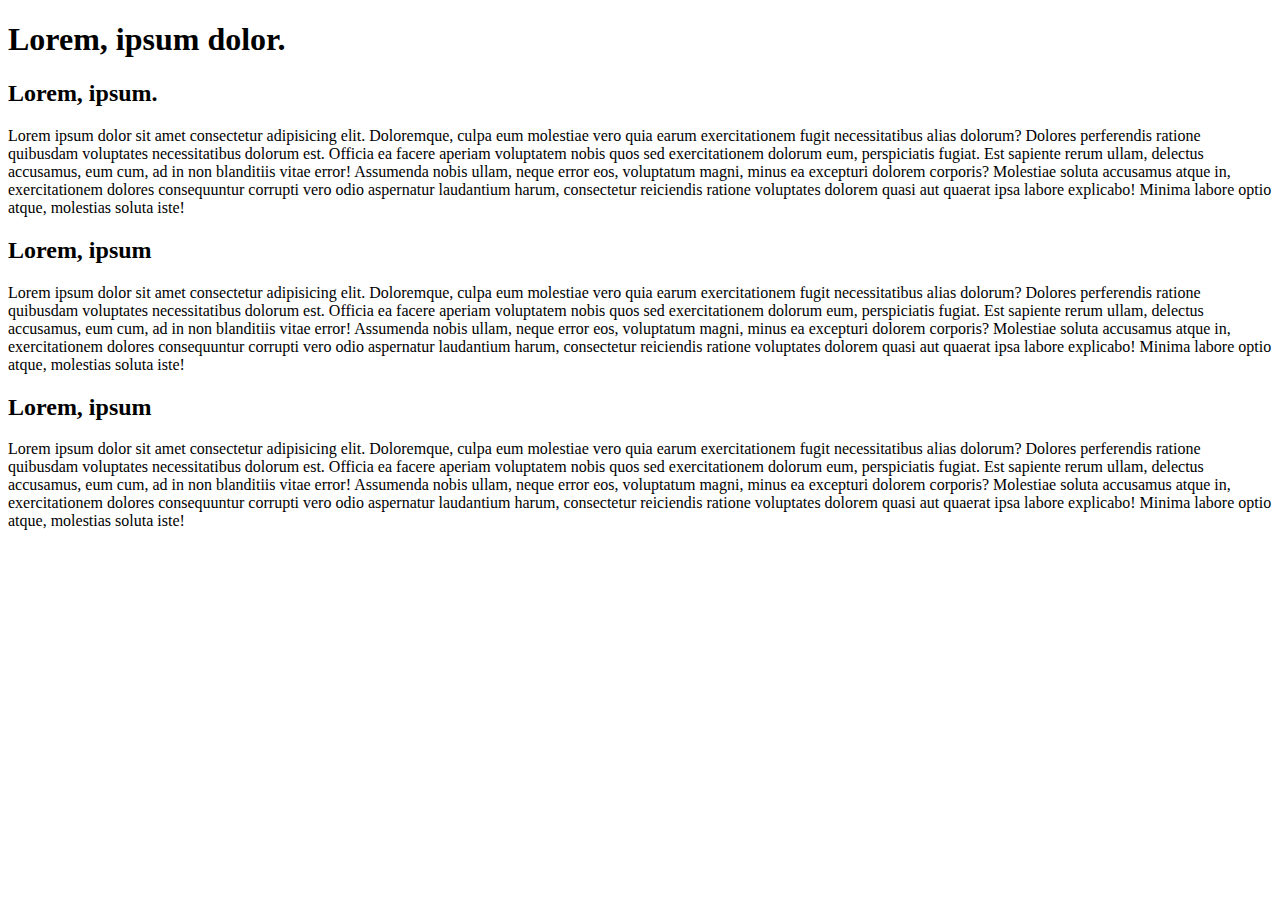
==== Week 2/index.html @ a05f85c0 "com 5" ====
<!DOCTYPE html>
<html lang="en">

<head>
    <meta charset="UTF-8">
    <meta name="viewport" content="width=device-width, initial-scale=1.0">
    <title>Week 2</title>
    <link rel="stylesheet" href="./css/styles.css">
</head>

<body>
    <h1>Lorem, ipsum dolor.</h1>
    <div class="row">
        <div class="col-lg-4 col-md-6 col-sm-12">
            <section class="section1">
                <h2>Lorem, ipsum.</h2>
                <p>
                    Lorem ipsum dolor sit amet consectetur adipisicing elit. Doloremque, culpa eum molestiae vero quia
                    earum exercitationem fugit necessitatibus alias dolorum? Dolores perferendis ratione quibusdam
                    voluptates necessitatibus dolorum est. Officia ea facere aperiam voluptatem nobis quos sed
                    exercitationem dolorum eum, perspiciatis fugiat. Est sapiente rerum ullam, delectus accusamus, eum
                    cum, ad in non blanditiis vitae error! Assumenda nobis ullam, neque error eos, voluptatum magni,
                    minus ea excepturi dolorem corporis? Molestiae soluta accusamus atque in, exercitationem dolores
                    consequuntur corrupti vero odio aspernatur laudantium harum, consectetur reiciendis ratione
                    voluptates dolorem quasi aut quaerat ipsa labore explicabo! Minima labore optio atque, molestias
                    soluta iste!
                </p>
            </section>
        </div>
        <div class="col-lg-4 col-md-6 col-sm-12">
            <section class="section2">
                <h2>Lorem, ipsum</h2>
                <p>
                    Lorem ipsum dolor sit amet consectetur adipisicing elit. Doloremque, culpa eum molestiae vero quia
                    earum exercitationem fugit necessitatibus alias dolorum? Dolores perferendis ratione quibusdam
                    voluptates necessitatibus dolorum est. Officia ea facere aperiam voluptatem nobis quos sed
                    exercitationem dolorum eum, perspiciatis fugiat. Est sapiente rerum ullam, delectus accusamus, eum
                    cum, ad in non blanditiis vitae error! Assumenda nobis ullam, neque error eos, voluptatum magni,
                    minus ea excepturi dolorem corporis? Molestiae soluta accusamus atque in, exercitationem dolores
                    consequuntur corrupti vero odio aspernatur laudantium harum, consectetur reiciendis ratione
                    voluptates dolorem quasi aut quaerat ipsa labore explicabo! Minima labore optio atque, molestias
                    soluta iste!
                </p>
            </section>
        </div>
        <div class="col-lg-4 col-md-12 col-sm-12">
            <section class="section3">
                <h2>Lorem, ipsum</h2>
                <p>
                    Lorem ipsum dolor sit amet consectetur adipisicing elit. Doloremque, culpa eum molestiae vero quia
                    earum exercitationem fugit necessitatibus alias dolorum? Dolores perferendis ratione quibusdam
                    voluptates necessitatibus dolorum est. Officia ea facere aperiam voluptatem nobis quos sed
                    exercitationem dolorum eum, perspiciatis fugiat. Est sapiente rerum ullam, delectus accusamus, eum
                    cum, ad in non blanditiis vitae error! Assumenda nobis ullam, neque error eos, voluptatum magni,
                    minus ea excepturi dolorem corporis? Molestiae soluta accusamus atque in, exercitationem dolores
                    consequuntur corrupti vero odio aspernatur laudantium harum, consectetur reiciendis ratione
                    voluptates dolorem quasi aut quaerat ipsa labore explicabo! Minima labore optio atque, molestias
                    soluta iste!
                </p>
            </section>
        </div>
    </div>
</body>

</html>
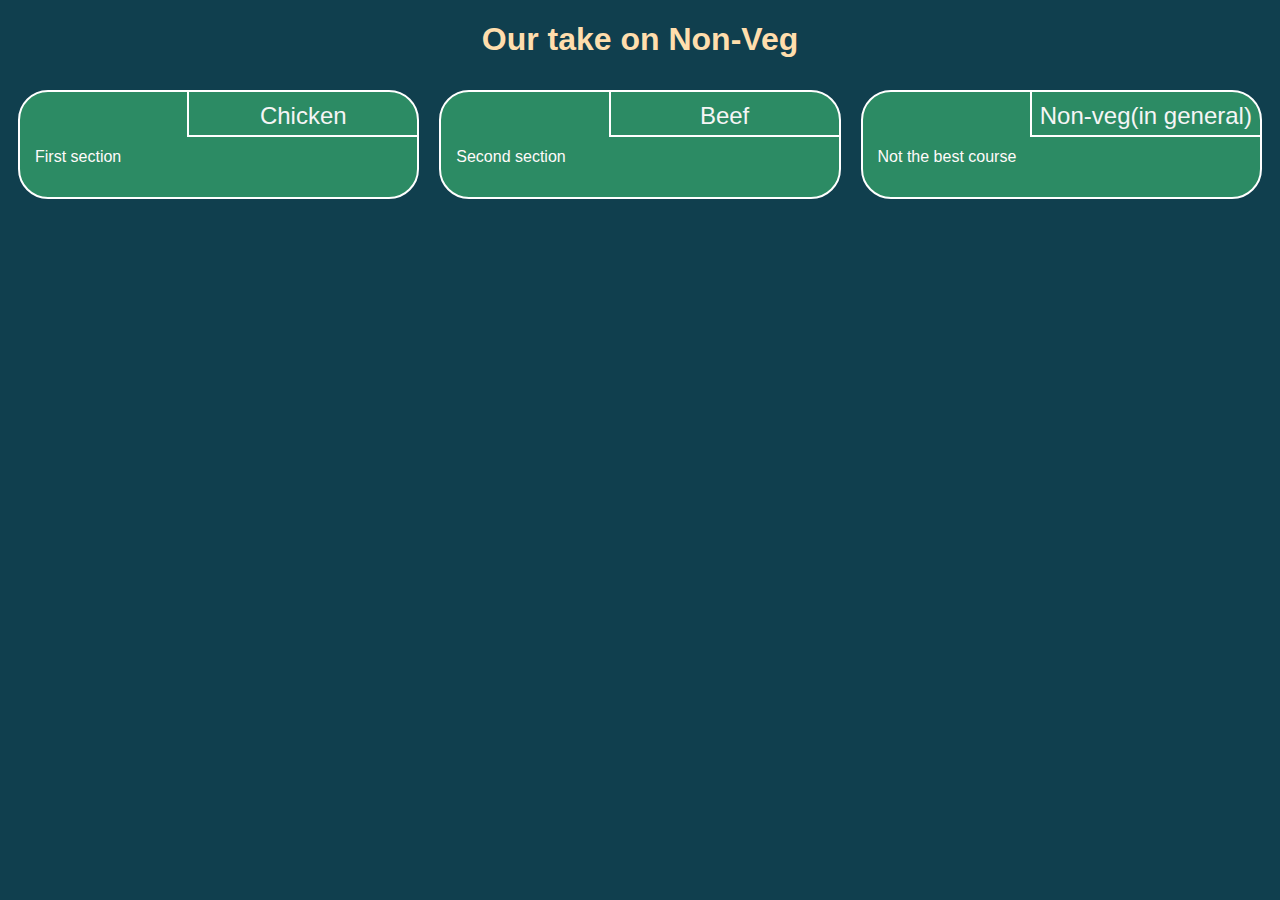
==== commit d961dd54: "com 5" ====
--- a/Week 2/index.html
+++ b/Week 2/index.html
@@ -9,53 +9,29 @@
 </head>
 
 <body>
-    <h1>Lorem, ipsum dolor.</h1>
+    <h1>Our take on Non-Veg</h1>
     <div class="row">
         <div class="col-lg-4 col-md-6 col-sm-12">
             <section class="section1">
-                <h2>Lorem, ipsum.</h2>
+                <h2>Chicken</h2>
                 <p>
-                    Lorem ipsum dolor sit amet consectetur adipisicing elit. Doloremque, culpa eum molestiae vero quia
-                    earum exercitationem fugit necessitatibus alias dolorum? Dolores perferendis ratione quibusdam
-                    voluptates necessitatibus dolorum est. Officia ea facere aperiam voluptatem nobis quos sed
-                    exercitationem dolorum eum, perspiciatis fugiat. Est sapiente rerum ullam, delectus accusamus, eum
-                    cum, ad in non blanditiis vitae error! Assumenda nobis ullam, neque error eos, voluptatum magni,
-                    minus ea excepturi dolorem corporis? Molestiae soluta accusamus atque in, exercitationem dolores
-                    consequuntur corrupti vero odio aspernatur laudantium harum, consectetur reiciendis ratione
-                    voluptates dolorem quasi aut quaerat ipsa labore explicabo! Minima labore optio atque, molestias
-                    soluta iste!
+              First section
                 </p>
             </section>
         </div>
         <div class="col-lg-4 col-md-6 col-sm-12">
             <section class="section2">
-                <h2>Lorem, ipsum</h2>
+                <h2>Beef</h2>
                 <p>
-                    Lorem ipsum dolor sit amet consectetur adipisicing elit. Doloremque, culpa eum molestiae vero quia
-                    earum exercitationem fugit necessitatibus alias dolorum? Dolores perferendis ratione quibusdam
-                    voluptates necessitatibus dolorum est. Officia ea facere aperiam voluptatem nobis quos sed
-                    exercitationem dolorum eum, perspiciatis fugiat. Est sapiente rerum ullam, delectus accusamus, eum
-                    cum, ad in non blanditiis vitae error! Assumenda nobis ullam, neque error eos, voluptatum magni,
-                    minus ea excepturi dolorem corporis? Molestiae soluta accusamus atque in, exercitationem dolores
-                    consequuntur corrupti vero odio aspernatur laudantium harum, consectetur reiciendis ratione
-                    voluptates dolorem quasi aut quaerat ipsa labore explicabo! Minima labore optio atque, molestias
-                    soluta iste!
+                   Second section
                 </p>
             </section>
         </div>
         <div class="col-lg-4 col-md-12 col-sm-12">
             <section class="section3">
-                <h2>Lorem, ipsum</h2>
+                <h2>Non-veg(in general)</h2>
                 <p>
-                    Lorem ipsum dolor sit amet consectetur adipisicing elit. Doloremque, culpa eum molestiae vero quia
-                    earum exercitationem fugit necessitatibus alias dolorum? Dolores perferendis ratione quibusdam
-                    voluptates necessitatibus dolorum est. Officia ea facere aperiam voluptatem nobis quos sed
-                    exercitationem dolorum eum, perspiciatis fugiat. Est sapiente rerum ullam, delectus accusamus, eum
-                    cum, ad in non blanditiis vitae error! Assumenda nobis ullam, neque error eos, voluptatum magni,
-                    minus ea excepturi dolorem corporis? Molestiae soluta accusamus atque in, exercitationem dolores
-                    consequuntur corrupti vero odio aspernatur laudantium harum, consectetur reiciendis ratione
-                    voluptates dolorem quasi aut quaerat ipsa labore explicabo! Minima labore optio atque, molestias
-                    soluta iste!
+                   Not the best course
                 </p>
             </section>
         </div>
--- a/Week 2/css/styles.css
+++ b/Week 2/css/styles.css
@@ -0,0 +1,174 @@
+* {
+    box-sizing: border-box;
+    font-family:-Montserrat,apple-system, BlinkMacSystemFont, 'Segoe UI', Roboto, Oxygen, Ubuntu, Cantarell, 'Open Sans', 'Helvetica Neue', sans-serif;
+}
+
+body {
+    background-color: rgb(16, 63, 78);
+}
+
+h1 {
+    text-align: center;
+    color:navajowhite;
+}
+
+section {
+    border: 2px solid white;
+    border-radius: 30px;
+    background-color: rgb(44, 139, 100);
+    margin: 10px;
+}
+
+section>h2 {
+    float: right;
+    border-bottom: 2px solid white;
+    border-left: 2px solid white;
+    margin: 0;
+    width: 230px;
+    text-align: center;
+    font-style: Times;
+    font-size: 24px;
+    font-weight: lighter;
+    height: 45px;
+    padding-top: 10px;
+    color: whitesmoke;
+}
+
+section.section1>h2  section.section2>h2  section.section3>h2 {
+    background-color: beige;
+}
+
+section>p {
+    color: snow;
+    padding: 40px 15px 15px 15px;
+}
+
+.row {
+    width: 100%;
+}
+/* mobile first approach */
+@media (max-width: 767px) {
+    .col-sm-1, .col-sm-2, .col-sm-3, .col-sm-4, .col-sm-5, .col-sm-6, .col-sm-7, .col-sm-8, .col-sm-9, .col-sm-10, .col-sm-11, .col-sm-12 {
+        float: left;
+    }
+    .col-sm-1 {
+        width: 8.33%;
+    }
+    .col-sm-2 {
+        width: 16.66%;
+    }
+    .col-sm-3 {
+        width: 25%;
+    }
+    .col-sm-4 {
+        width: 33.33%;
+    }
+    .col-sm-5 {
+        width: 41.66%;
+    }
+    .col-sm-6 {
+        width: 50%;
+    }
+    .col-sm-7 {
+        width: 58.33%;
+    }
+    .col-sm-8 {
+        width: 66.66%;
+    }
+    .col-sm-9 {
+        width: 74.99%;
+    }
+    .col-sm-10 {
+        width: 83.33%;
+    }
+    .col-sm-11 {
+        width: 91.66%;
+    }
+    .col-sm-12 {
+        width: 100%;
+    }
+}
+
+@media (min-width: 768px) and (max-width: 991px) {
+    .col-md-1, .col-md-2, .col-md-3, .col-md-4, .col-md-5, .col-md-6, .col-md-7, .col-md-8, .col-md-9, .col-md-10, .col-md-11, .col-md-12 {
+        float: left;
+    }
+    .col-md-1 {
+        width: 8.33%;
+    }
+    .col-md-2 {
+        width: 16.66%;
+    }
+    .col-md-3 {
+        width: 25%;
+    }
+    .col-md-4 {
+        width: 33.33%;
+    }
+    .col-md-5 {
+        width: 41.66%;
+    }
+    .col-md-6 {
+        width: 50%;
+    }
+    .col-md-7 {
+        width: 58.33%;
+    }
+    .col-md-8 {
+        width: 66.66%;
+    }
+    .col-md-9 {
+        width: 74.99%;
+    }
+    .col-md-10 {
+        width: 83.33%;
+    }
+    .col-md-11 {
+        width: 91.66%;
+    }
+    .col-md-12 {
+        width: 100%;
+    }
+}
+
+@media (min-width: 992px) {
+    .col-lg-1, .col-lg-2, .col-lg-3, .col-lg-4, .col-lg-5, .col-lg-6, .col-lg-7, .col-lg-8, .col-lg-9, .col-lg-10, .col-lg-11, .col-lg-12 {
+        float: left;
+    }
+    .col-lg-1 {
+        width: 8.33%;
+    }
+    .col-lg-2 {
+        width: 16.66%;
+    }
+    .col-lg-3 {
+        width: 25%;
+    }
+    .col-lg-4 {
+        width: 33.33%;
+    }
+    .col-lg-5 {
+        width: 41.66%;
+    }
+    .col-lg-6 {
+        width: 50%;
+    }
+    .col-lg-7 {
+        width: 58.33%;
+    }
+    .col-lg-8 {
+        width: 66.66%;
+    }
+    .col-lg-9 {
+        width: 74.99%;
+    }
+    .col-lg-10 {
+        width: 83.33%;
+    }
+    .col-lg-11 {
+        width: 91.66%;
+    }
+    .col-lg-12 {
+        width: 100%;
+    }
+}